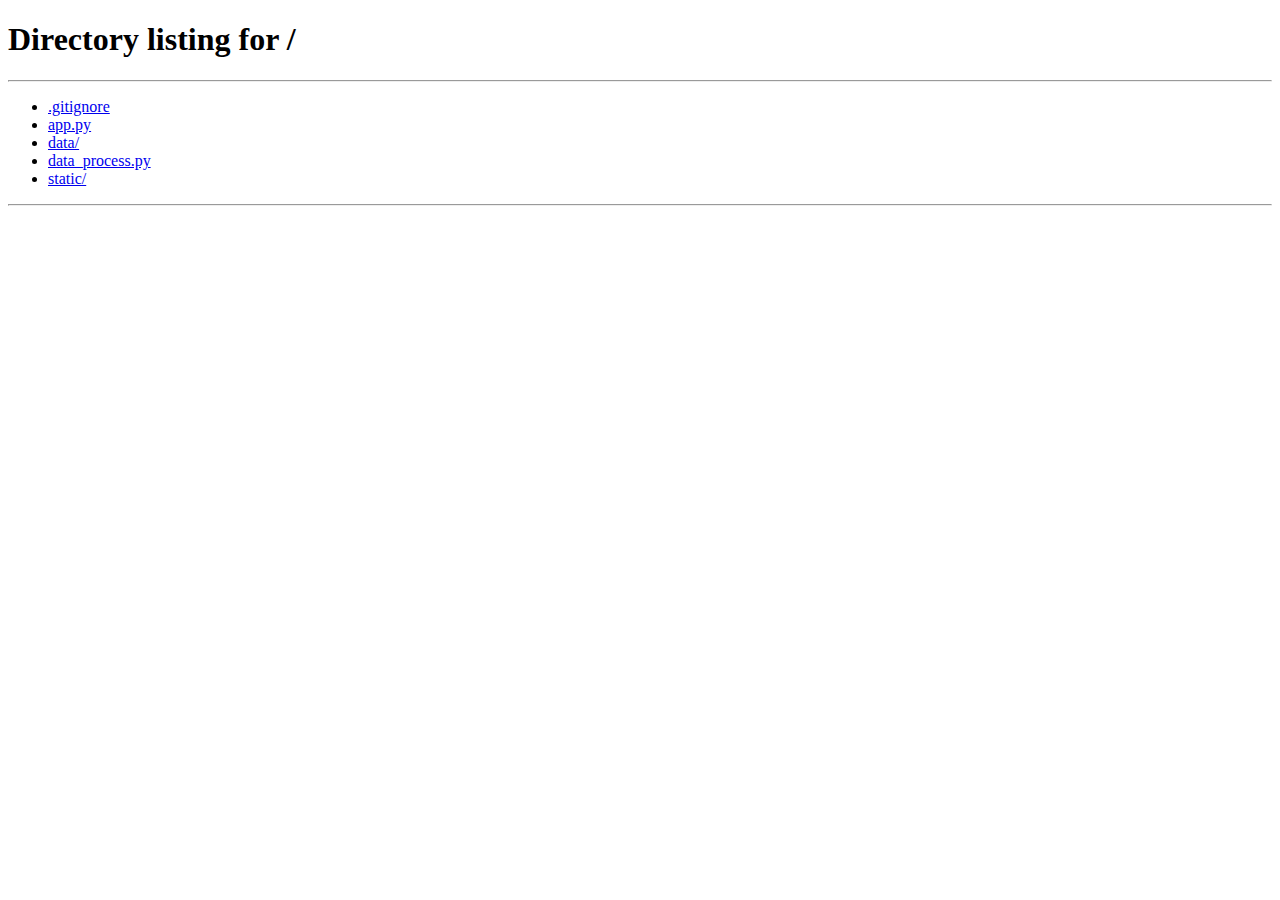
==== static/attraction.html @ bb4d1045 "Stage 2 Week 3: Attraction Page" ====
<!DOCTYPE html>
<html lang="en">
<head>
  <meta charset="UTF-8">
  <meta name="viewport" content="width=device-width, initial-scale=1.0">
  <title>台北一日遊</title>
  <!-- 上線後記得要把 . 加回來 -->
  <link rel="stylesheet" type="text/css" href="/static/attraction.css"/>
  <script src="/static/attraction.js" defer></script>
</head>
<body>
  <div class="navigation">
    <div class="navigationDiv">
      <div class="navigationText">台北一日遊</div>
      <div class="navigationContainer">
        <div class="navigationButtonLeft">
          <span class="navigationButtonLeftText">預定行程</span>
        </div>
        <div class="navigationButtonRight">
          <span class="navigationButtonRightText">登入/註冊</span>
        </div>
      </div>
    </div>
  </div>
  <main>
    <section>
      <div class="pictureBox">
        <div class="arrows">
          <div class="leftArrow"></div>
          <div class="rightArrow"></div>
        </div>
      <div class="circleBar">
      </div>
      <div class="pictures"></div>
      </div>
      <div class="profile">
        <div class="name"></div>
        <div class="catMRT"></div>
        <form class="booking">
          <div class="title">訂購導覽行程</div>
          <div class="explain">以此景點為中心的一日行程，帶您探索城市角落故事</div>
          <div class="date">
            <div class="dateBox">
              <div class="dateText">選擇日期：</div>
              <div class="inputBox">
                <input type="date" class="dateInput">
                <img class="calendar">
              </div>
            </div>
            <div class="empty"></div>
          </div>
          <div class="time">
            <div class="timeText">選擇時間：</div>
            <div class="upRadioBox">
              <input type="radio" value="上半天" name="time" id="upRadio" checked>
              <label for="upRadio" class="upRadioText">上半天</label>
            </div>
            <div class="downRadioBox">
              <input type="radio" value="下半天" name="time" id="downRadio">
              <label for="downRadio" class="downRadioText">下半天</label>
            </div>
          </div>
          <div class="price">
            <div class="priceText">導覽費用：</div>
            <div class="priceDollars">新台幣 2000 元</div>
          </div>
          <div class="button">
            <div class="buttonText">開始預約行程</div>
          </div>
        </form>
      </div>
    </section>
    <div class="separator"></div>
    <div class="informations">
      <div class="descriptionBox">
        <div class="description"></div>
      </div>
      <div class="addressBox">
        <div class="addressTitle">景點地址：</div>
        <div class="addressContent">景點地址</div>
      </div>
      <div class="transportBox">
        <div class="transportTitle">交通方式：</div>
        <div class="transportContent">交通方式</div>
      </div>
    </div>
  </main>
  <footer>
    <div class="footerDiv">
      <div class="footerText">COPYRIGHT © 2021 台北一日遊</div>
    </div>
  </footer>
</body>
</html>
---- static/attraction.css ----
@import url('https://fonts.googleapis.com/css2?family=Noto+Sans+TC:wght@100;300;400;500;700;900&display=swap');

*{
    margin:0;
	padding:0;
	border:0;
	font-size:100%;
	font:inherit;
	vertical-align:baseline;
}
body{
    overflow-x:hidden;
}
.navigation{
    position:sticky;
    top:0px;
    z-index:1;
    display:flex;
    justify-content:center;
    align-items:center;
    margin:0 auto;
    width:100%;
    height:54px;
    background-color:#FFFFFF;
    border-bottom:1px solid #E8E8E8;
}
.navigationDiv{
    flex:none;
    display:flex;
    justify-content:space-between;
    margin:auto;
    width:1200px;
    height:34px;
}
.navigationText{
    flex:none;
    width:150px;
    height:34px;
    font-family:"Noto Sans TC", sans-serif;
    font-weight:700;
    font-size:30px;
    line-height:34px;
    color:#448899;
    cursor:pointer;
}
.navigationContainer{
    flex:none;
    display:flex;
    width:175px;
    height:34px;
}
.navigationButtonLeft{
    flex:none;
    width:64px;
    height:14px;
    justify-content:space-between;
    padding:10px;
}
.navigationButtonLeftText{
    width:64px;
    height:14px;
    font-family:"Noto Sans TC", sans-serif;
    font-weight:500;
    font-size:16px;
    line-height:13.3px;
    color:#666666;
}
.navigationButtonRight{
    flex:none;
    width:71px;
    height:14px;
    justify-content:space-between;
    padding:10px;
}
.navigationButtonRightText{
    width:71px;
    height:14px;
    font-family:"Noto Sans TC", sans-serif;
    font-weight:500;
    font-size:16px;
    line-height:13.3px;
    color:#666666;
}
main{
    display:flex;
    flex-direction:column;
    justify-content:center;
    align-items:center;
    width:100%;
    margin:0 auto;
}
section{
    flex:none;
    display:flex;
    justify-content:center;
    align-items:center;
    width:1200px;
    height:400px;
    margin-top:40px;
}
.pictureBox{
    position:relative;
    display:flex;
    justify-content:center;
    align-items:center;
    width:45%;
    height:400px;
    margin-left:1.25%;
    background-size:cover;
    border-radius:5px;
}
.arrows{
    flex:none;
    display:flex;
    justify-content:space-between;
    align-items:center;
    z-index:1;
    width:100%;
    height:36px;
}
.leftArrow{
    flex:none;
    width:36px;
    height:36px;
    margin-left:10px;
    background-image:url(images/leftArrow.png);
    background-size:cover;
    opacity:0.75;
    cursor:pointer;
}
.rightArrow{
    flex:none;
    width:36px;
    height:36px;
    margin-right:10px;
    background-image:url(images/rightArrow.png);
    background-size:cover;
    opacity:0.75;
    cursor:pointer;
}
.circleBar{
    position:absolute;
    bottom:10px;
    z-index:1;
    display:flex;
    justify-content:center;
    align-items:center;
    width:100%;
    opacity:0.75;
}
.circleBox{
    z-index:2;
    flex:none;
    display:flex;
    justify-content:center;
    align-items:center;
    width:24px;
    height:12px;
}
.circle{
    z-index:2;
    flex:none;
    width:12px;
    height:12px;
    background-color:#FFFFFF;
    border-radius:50%;
    border:0px;
    cursor:pointer;
}
.circle.change{
    width:10px;
    height:10px;
    background-color:#000000;
    border:1px solid #FFFFFF;
}
.pictures{
    position:absolute;
    display:flex;
    align-items:center;
    width:100%;
    height:100%;
    border-radius:5px;
}
.picture{
    flex:none;
    z-index:0;
    width:100%;
    height:100%;
    background-size:cover;
    background-position:center;
    border-radius:5px;
    transition:1s ease;
    opacity:1;
}
.picture.fade-out{
    opacity:0;
}
.profile{
    width:50%;
    margin-left:2.5%;
    margin-right:1.25%;
}
.name{
    width:100%;
    font-family:"Noto Sans TC", sans-serif;
    font-size:24px;
    font-weight:700;
    line-height:33px;
    text-align:left;
    color:#666666;
}
.catMRT{
    width:100%;
    height:22px;
    margin-top:15px;
    font-family:"Noto Sans TC", sans-serif;
    font-size:16px;
    font-weight:400;
    line-height:22px;
    text-align:left;
    color:#666666;
}
.booking{
    height:272px;
    padding:15px 20px 15px 20px;
    margin-top:20px;
    margin-bottom:8px;
    background-color:#E8E8E8;
    border-radius:5px;
}
.title{
    height:22px;
    font-family:"Noto Sans TC", sans-serif;
    font-size:16px;
    font-weight:700;
    line-height:22px;
    text-align:left;
    color:#666666;
}
.explain{
    height:24px;
    margin-top:15px;
    font-family:"Noto Sans TC", sans-serif;
    font-size:16px;
    font-weight:400;
    line-height:24px;
    text-align:left;
    color:#666666;
}
.date{
    display:flex;
    justify-content:center;
    align-items:center;
    height:35px;
    margin-top:15px;
}
.dateBox{
    flex:none;
    width:50%;
    display:flex;
    align-items:center;
}
.dateText{
    flex:none;
    width:81px;
    height:17px;
    font-family:"Noto Sans TC", sans-serif;
    font-size:16px;
    font-weight:700;
    line-height:17px;
    text-align:center;
    color:#666666;
}
.inputBox{
    flex:none;
    display:flex;
    justify-content:center;
    align-items:center;
    width:193px;
    height:35px;
    margin-left:5px;
    background-color:#FFFFFF;
    border-radius:5px;
}
.dateInput{
    flex:none;
    width:149px;
    height:25px;
    font-family:"Noto Sans TC", sans-serif;
    font-size:16px;
    font-weight:400;
    line-height:25px;
    text-align:left;
    color:#000000;
}
.empty{
    flex:none;
    width:50%;
}
.time{
    display:flex;
    align-items:center;
    height:22px;
    margin-top:15px;
}
.timeText{
    flex:none;
    width:81px;
    height:22px;
    font-family:"Noto Sans TC", sans-serif;
    font-size:16px;
    font-weight:700;
    line-height:22px;
    text-align:center;
    color:#666666;
}
input[type = radio]{
    appearance:none;
    width:22px;
    height:22px;
    background-color:#FFFFFF;
    border:2px solid #FFFFFF;
    border-radius:50%;
    cursor:pointer;
}
input[type = radio]:checked{
    appearance:none;
    width:22px;
    height:22px;
    background-color:#448899;
    border:2px solid #FFFFFF;
    border-radius:50%;
    cursor:pointer;
}
.upRadioBox, .downRadioBox{
    flex:none;
    display:flex;
    justify-content:center;
    align-items:center;
    width:87px;
    height:22px;
    margin-left:5px;
}
.upRadioText, .downRadioText{
    flex:none;
    width:48px;
    height:14px;
    margin-left:4px;
    font-family:"Noto Sans TC", sans-serif;
    font-size:16px;
    font-weight:400;
    line-height:14px;
    text-align:center;
    color:#666666;
    cursor:pointer;
}
.price{
    display:flex;
    align-items:center;
    height:22px;
    margin-top:15px;
}
.priceText{
    flex:none;
    width:81px;
    height:22px;
    font-family:"Noto Sans TC", sans-serif;
    font-size:16px;
    font-weight:700;
    line-height:22px;
    text-align:center;
    color:#666666;
}
.priceDollars{
    flex:none;
    width:108px;
    height:14px;
    margin-left:5px;
    font-family:"Noto Sans TC", sans-serif;
    font-size:16px;
    font-weight:400;
    line-height:14px;
    text-align:center;
    color:#666666;
}
.button{
    display:flex;
    justify-content:center;
    align-items:center;
    width:154px;
    height:36px;
    margin-top:25px;
    border-radius:5px;
    background-color: #448899;
    cursor:pointer;
}
.buttonText{
    flex:none;
    width:114px;
    height:16px;
    font-family:"Noto Sans TC", sans-serif;
    font-size:19px;
    font-weight:400;
    line-height:16px;
    text-align:center;
    color:#FFFFFF;
}
.separator{
    flex:none;
    width:1200px;
    margin-top:40px;
    border:1px solid #E8E8E8;
}
.informations{
    flex:none;
    display:flex;
    flex-direction:column;
    width:1180px;
    margin-top:40px;
    margin-bottom:40px;
    padding:10px;
}
.descriptionBox{
    flex:none;
}
.description{
    font-family:"Noto Sans TC", sans-serif;
    font-size:16px;
    font-weight:400;
    /* line-height:23.17px; */
    text-align:left;
    color:#666666;
}
.addressBox{
    flex:none;
    margin-top:20px;
}
.addressTitle{
    height:32px;
    font-family:"Noto Sans TC", sans-serif;
    font-size:16px;
    font-weight:700;
    line-height:32px;
    text-align:left;
    color:#666666;
}
.addressContent{
    font-family:"Noto Sans TC", sans-serif;
    font-size:16px;
    font-weight:400;
    /* line-height:23.17px; */
    text-align:left;
    color:#666666;
}
.transportBox{
    flex:none;
    margin-top:20px;
    margin-bottom:80px;
}
.transportTitle{
    height:32px;
    font-family:"Noto Sans TC", sans-serif;
    font-size:16px;
    font-weight:700;
    line-height:32px;
    text-align:left;
    color:#666666;
}
.transportContent{
    font-family:"Noto Sans TC", sans-serif;
    font-size:16px;
    font-weight:400;
    /* line-height:23.17px; */
    text-align:left;
    color:#666666;
}
footer{
    display:flex;
    justify-content:center;
    align-items:center;
    margin:auto;
    width:100%;
    height:104px;
    background-color:#757575;
}
.footerDiv{
    flex:none;
    display:flex;
    justify-content:center;
    align-items:center;
    height:24px;
}
.footerText{
    flex:none;
    height:14px;
    text-align:center;
    font-family:"Noto Sans TC", sans-serif;
    font-weight:700;
    font-size:16px;
    line-height:13.3px;
    color:#FFFFFF;
}

@media(max-width:1200px){
    .navigationDiv{
        width:100%;
    }
    .navigationText{
        margin-left:10px;
    }
    section{
        width:100%;
    }
    .separator{
        width:96%;
    }
    .informations{
        width:96%;
    }
}
@media(max-width:945px){
    .circleBar.scroll{
        display:flex;
        justify-content:normal;
        align-items:center;
        overflow-x:auto;
        overflow-anchor:auto;
        scrollbar-width:thin;
    }
}
@media(max-width:835px){
    .explain{
        height:48px;
    }
}
@media(max-width:700px){
    section{
        flex-direction:column;
        width:100%;
        height:auto;
        margin-top:0px;
    }
    .pictureBox{
        width:100%;
        height:350px;
        margin-left:0px;
    }
    .circleBar.scroll{
        display:flex;
        justify-content:center;
        align-items:center;
    }
    .profile{
        width:94.44%;
        margin-top:20px;
    }
    .explain{
        height:24px;
    }
    .separator{
        width:94.44%;
    }
    .informations{
        width:88.89%;
    }
}
@media(max-width:450px){
    .circleBar.scroll{
        display:flex;
        justify-content:center;
        align-items:center;
        overflow-x:auto;
        overflow-anchor:auto;
        scrollbar-width:thin;
    }
    .explain{
        height:48px;
    }
}
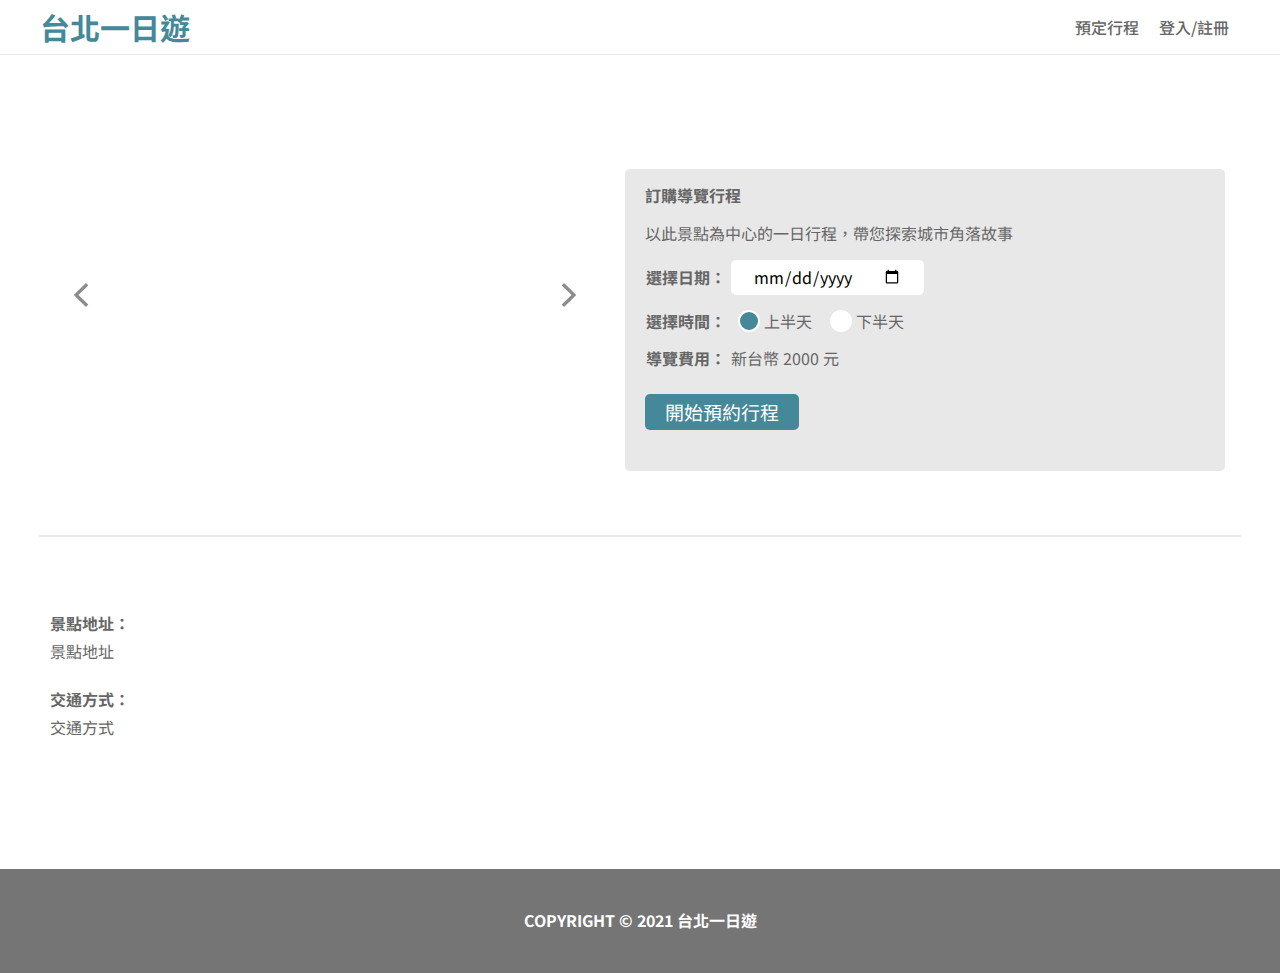
==== commit a0a0a4fc: "Optimize User Experience" ====
--- a/static/attraction.html
+++ b/static/attraction.html
@@ -4,7 +4,6 @@
   <meta charset="UTF-8">
   <meta name="viewport" content="width=device-width, initial-scale=1.0">
   <title>台北一日遊</title>
-  <!-- 上線後記得要把 . 加回來 -->
   <link rel="stylesheet" type="text/css" href="/static/attraction.css"/>
   <script src="/static/attraction.js" defer></script>
 </head>
--- a/static/attraction.css
+++ b/static/attraction.css
@@ -189,7 +189,7 @@
     background-size:cover;
     background-position:center;
     border-radius:5px;
-    transition:1s ease;
+    transition:1s;
     opacity:1;
 }
 .picture.fade-out{
@@ -523,9 +523,7 @@
         display:flex;
         justify-content:normal;
         align-items:center;
-        overflow-x:auto;
-        overflow-anchor:auto;
-        scrollbar-width:thin;
+        overflow-x:hidden;
     }
 }
 @media(max-width:835px){
@@ -569,9 +567,7 @@
         display:flex;
         justify-content:center;
         align-items:center;
-        overflow-x:auto;
-        overflow-anchor:auto;
-        scrollbar-width:thin;
+        overflow-x:hidden;
     }
     .explain{
         height:48px;
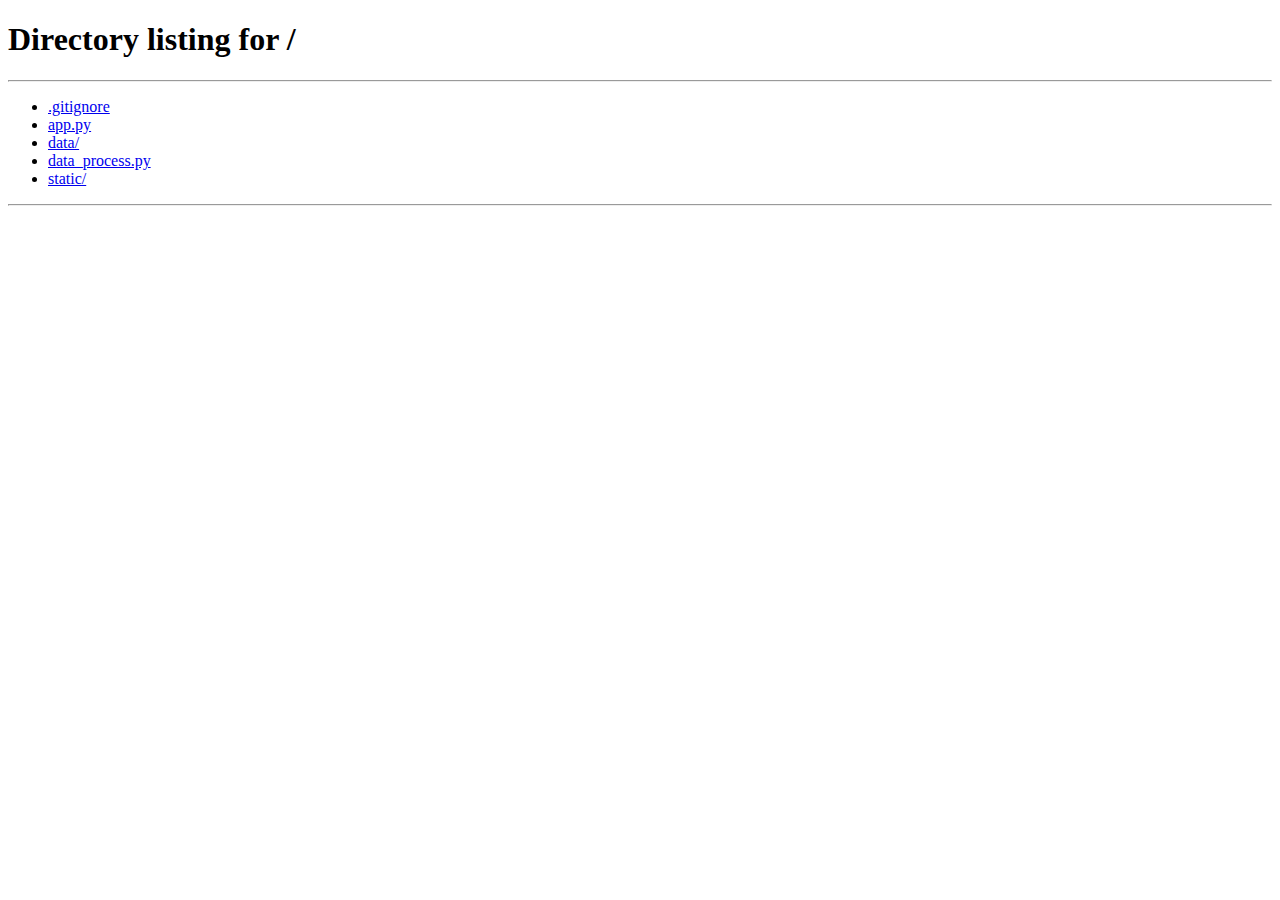
==== commit c5228f76: "Stage 2 Week 4: User APIs and Sign Up/In/Out User Interface" ====
--- a/static/attraction.html
+++ b/static/attraction.html
@@ -8,6 +8,66 @@
   <script src="/static/attraction.js" defer></script>
 </head>
 <body>
+  <div class="dialogSignin">
+    <div class="colorBar"></div>
+    <img src="/static/images/cross.png" class="cross">
+    <div class="signinBox">
+      <div class="signinHead">
+        <div class="signinHeadText">登入會員帳號</div>
+      </div>
+      <form action="/api/user/auth" method="put" class="signinForm">
+        <div class="emailBox">
+          <input type="text" name="email" class="emailSignin" placeholder="輸入電子信箱">
+        </div>
+        <div class="passwordBox">
+          <input type="password" name="password" class="passwordSignin" placeholder="輸入密碼">
+        </div>
+        <div class="submitBox">
+          <input type="submit" value="登入帳戶" class="submitSignin">
+        </div>
+      </form>
+      <div class="signinResultFailed">
+        <div class="signinResultFailedText">電子信箱或密碼錯誤</div>
+      </div>
+      <div class="toSignup">
+        <div class="toSignupText">還沒有帳戶？點此</div>
+        <dic class="toSignupBtn">註冊</dic>
+      </div>
+    </div>
+  </div>
+  <div class="dialogSignup">
+    <div class="colorBar"></div>
+    <img src="/static/images/cross.png" class="cross">
+    <div class="signupBox">
+      <div class="signupHead">
+        <div class="signupHeadText">註冊會員帳號</div>
+      </div>
+      <form action="/api/user" method="post" class="signupForm">
+        <div class="nameBox">
+          <input type="text" name="name" class="nameSignup" placeholder="輸入姓名">
+        </div>
+        <div class="emailBox">
+          <input type="text" name="email" class="emailSignup" placeholder="輸入電子信箱">
+        </div>
+        <div class="passwordBox">
+          <input type="password" name="password" class="passwordSignup" placeholder="輸入密碼">
+        </div>
+        <div class="submitBox">
+          <input type="submit" value="註冊新帳戶" class="submitSignup">
+        </div>
+      </form>
+      <div class="signupResultOk">
+        <div class="signupResultOkText">註冊成功，請登入系統</div>
+      </div>
+      <div class="signupResultFailed">
+        <div class="signupResultFailedText">該電子信箱已經註冊帳戶</div>
+      </div>
+      <div class="toSignin">
+        <div class="toSigninText">已經有帳戶了？點此</div>
+        <dic class="toSigninBtn">登入</dic>
+      </div>
+    </div>
+  </div>
   <div class="navigation">
     <div class="navigationDiv">
       <div class="navigationText">台北一日遊</div>
@@ -17,6 +77,9 @@
         </div>
         <div class="navigationButtonRight">
           <span class="navigationButtonRightText">登入/註冊</span>
+        </div>
+        <div class="navigationButtonRightSignout">
+          <span class="navigationButtonRightSignoutText">登出系統</span>
         </div>
       </div>
     </div>
@@ -89,5 +152,6 @@
       <div class="footerText">COPYRIGHT © 2021 台北一日遊</div>
     </div>
   </footer>
+  <div class="overlay"></div>
 </body>
 </html>--- a/static/attraction.css
+++ b/static/attraction.css
@@ -11,6 +11,142 @@
 body{
     overflow-x:hidden;
 }
+.dialogSignin, .dialogSignup{
+    display:none;
+    position:fixed;
+    top:80px;
+    left:50%;
+    transform:translateX(-50%);
+    z-index:3;
+    box-sizing:border-box;
+    width:340px;
+    height:auto;
+    border-radius:6px;
+    background-color:#FFFFFF;
+    box-shadow:0px 4px 60px 0px #AAAAAA;
+}
+.colorBar{
+    width:100%;
+    height:10px;
+    border-radius:4px 4px 0px 0px;
+    background:linear-gradient(270deg, #337788 0%, #66AABB 100%);
+}
+.cross{
+    position:absolute;
+    top:27px;
+    right:17px;
+    width:16px;
+    height:16px;
+    cursor:pointer;
+}
+.signinBox, .signupBox{
+    display:flex;
+    flex-direction:column;
+    align-items:center;
+    margin:15px;
+}
+.signinHead, .signupHead{
+    flex:none;
+    display:flex;
+    justify-content:center;
+    align-items:center;
+    width:100%;
+    height:27px;
+}
+.signinHeadText, .signupHeadText{
+    flex:none;
+    font-family:"Noto Sans TC", sans-serif;
+    font-size:24px;
+    font-weight:700;
+    line-height:24px;
+    text-align:center;
+    color:#666666;
+}
+.signinForm, .signupForm{
+    flex:none;
+    width:100%;
+    margin-top:15px;
+}
+.emailBox, .passwordBox, .nameBox{
+    display:flex;
+    justify-content:center;
+    align-items:center;
+    width:100%;
+    height:47px;
+    box-sizing:border-box;
+    margin-bottom:10px;
+    background-color:#FFFFFF;
+    border:1px solid #CCCCCC;
+    border-radius:5px;
+}
+.emailSignin, .passwordSignin, .nameSignup, .emailSignup, .passwordSignup{
+    flex:none;
+    width:280px;
+    height:17px;
+    font-family:"Noto Sans TC", sans-serif;
+    font-size:16px;
+    font-weight:500;
+    text-align:left;
+    color:#757575;
+
+}
+.submitBox{
+    display:flex;
+    justify-content:center;
+    align-items:center;
+    width:100%;
+    height:47px;
+    margin-bottom:10px;
+    background-color:#448899;
+    border-radius:5px;
+    cursor:pointer;
+}
+.submitSignin, .submitSignup{
+    flex:none;
+    width:270px;
+    height:27px;
+    margin:auto;
+    font-family:"Noto Sans TC", sans-serif;
+    font-size:19px;
+    font-weight:400;
+    text-align:center;
+    background-color:#448899;
+    color:#FFFFFF;
+    cursor:pointer;
+}
+.toSignup, .toSignin, .signinResultFailed, .signupResultOk, .signupResultFailed{
+    flex:none;
+    display:flex;
+    justify-content:center;
+    align-items:center;
+    width:100%;
+    height:22px;
+    font-family:"Noto Sans TC", sans-serif;
+    font-size:16px;
+    font-weight:500;
+    text-align:center;
+    color:#666666;
+}
+.signinResultFailed, .signupResultOk, .signupResultFailed{
+    display:none;
+}
+.signupResultOk.active{
+    display:block;
+    margin-bottom:10px;
+    color:green;
+}
+.signinResultFailed.active, .signupResultFailed.active{
+    display:block;
+    margin-bottom:10px;
+    color:red;
+}
+.toSignupText, .toSigninText, .signinResultFailedText, .signupResultOkText, .signupResultFailedText{
+    flex:none;
+}
+.toSignupBtn, .toSigninBtn{
+    flex:none;
+    cursor:pointer;
+}
 .navigation{
     position:sticky;
     top:0px;
@@ -64,15 +200,19 @@
     font-size:16px;
     line-height:13.3px;
     color:#666666;
-}
-.navigationButtonRight{
+    cursor:pointer;
+}
+.navigationButtonRight, .navigationButtonRightSignout{
     flex:none;
     width:71px;
     height:14px;
     justify-content:space-between;
     padding:10px;
 }
-.navigationButtonRightText{
+.navigationButtonRightSignout{
+    display:none;
+}
+.navigationButtonRightText, .navigationButtonRightSignoutText{
     width:71px;
     height:14px;
     font-family:"Noto Sans TC", sans-serif;
@@ -80,6 +220,7 @@
     font-size:16px;
     line-height:13.3px;
     color:#666666;
+    cursor:pointer;
 }
 main{
     display:flex;
@@ -500,6 +641,17 @@
     line-height:13.3px;
     color:#FFFFFF;
 }
+.overlay{
+    position:fixed;
+    top:0;
+    left:0;
+    display:none;
+    z-index:2;
+    width:100%;
+    height:100%;
+    background-color:#000000;
+    opacity:25%;
+}
 
 @media(max-width:1200px){
     .navigationDiv{
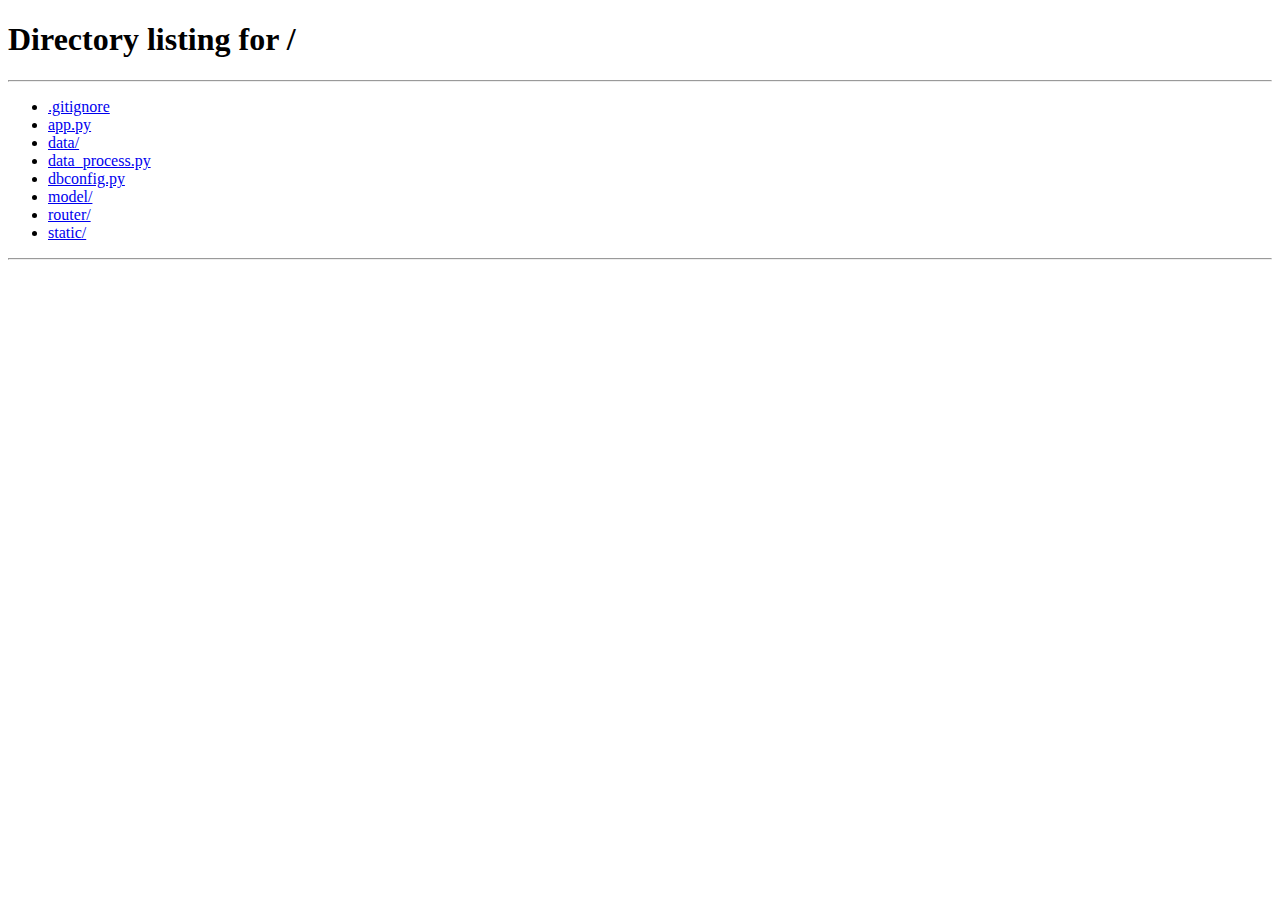
==== commit 8604310f: "Modify Back-end Code According to MVC Pattern" ====
--- a/static/attraction.html
+++ b/static/attraction.html
@@ -4,8 +4,9 @@
   <meta charset="UTF-8">
   <meta name="viewport" content="width=device-width, initial-scale=1.0">
   <title>台北一日遊</title>
-  <link rel="stylesheet" type="text/css" href="/static/attraction.css"/>
-  <script src="/static/attraction.js" defer></script>
+  <link rel="stylesheet" type="text/css" href="/static/css/attraction.css"/>
+  <script src="/static/js/navigation.js" defer></script>
+  <script src="/static/js/attraction.js" defer></script>
 </head>
 <body>
   <div class="dialogSignin">
@@ -127,7 +128,7 @@
             <div class="priceDollars">新台幣 2000 元</div>
           </div>
           <div class="button">
-            <div class="buttonText">開始預約行程</div>
+            <input type="submit" value="開始預約行程" class="buttonText">
           </div>
         </form>
       </div>
--- a/static/css/attraction.css
+++ b/static/css/attraction.css
@@ -0,0 +1,733 @@
+@import url('https://fonts.googleapis.com/css2?family=Noto+Sans+TC:wght@100;300;400;500;700;900&display=swap');
+
+*{
+    margin:0;
+	padding:0;
+	border:0;
+	font-size:100%;
+	font:inherit;
+	vertical-align:baseline;
+}
+input:focus{
+    outline:none;
+}
+body{
+    overflow-x:hidden;
+}
+.dialogSignin, .dialogSignup{
+    display:none;
+    position:fixed;
+    top:80px;
+    left:50%;
+    transform:translateX(-50%);
+    z-index:3;
+    box-sizing:border-box;
+    width:340px;
+    height:auto;
+    border-radius:6px;
+    background-color:#FFFFFF;
+    box-shadow:0px 4px 60px 0px #AAAAAA;
+}
+.colorBar{
+    width:100%;
+    height:10px;
+    border-radius:4px 4px 0px 0px;
+    background:linear-gradient(270deg, #337788 0%, #66AABB 100%);
+}
+.cross{
+    position:absolute;
+    top:27px;
+    right:17px;
+    width:16px;
+    height:16px;
+    cursor:pointer;
+}
+.signinBox, .signupBox{
+    display:flex;
+    flex-direction:column;
+    align-items:center;
+    margin:15px;
+}
+.signinHead, .signupHead{
+    flex:none;
+    display:flex;
+    justify-content:center;
+    align-items:center;
+    width:100%;
+    height:27px;
+}
+.signinHeadText, .signupHeadText{
+    flex:none;
+    font-family:"Noto Sans TC", sans-serif;
+    font-size:24px;
+    font-weight:700;
+    line-height:24px;
+    text-align:center;
+    color:#666666;
+}
+.signinForm, .signupForm{
+    flex:none;
+    width:100%;
+    margin-top:15px;
+}
+.emailBox, .passwordBox, .nameBox{
+    display:flex;
+    justify-content:center;
+    align-items:center;
+    width:100%;
+    height:47px;
+    box-sizing:border-box;
+    margin-bottom:10px;
+    background-color:#FFFFFF;
+    border:1px solid #CCCCCC;
+    border-radius:5px;
+}
+.emailSignin, .passwordSignin, .nameSignup, .emailSignup, .passwordSignup{
+    flex:none;
+    width:280px;
+    height:17px;
+    font-family:"Noto Sans TC", sans-serif;
+    font-size:16px;
+    font-weight:500;
+    text-align:left;
+    color:#757575;
+
+}
+.submitBox{
+    display:flex;
+    justify-content:center;
+    align-items:center;
+    width:100%;
+    height:47px;
+    margin-bottom:10px;
+    background-color:#448899;
+    border-radius:5px;
+    cursor:pointer;
+}
+.submitSignin, .submitSignup{
+    flex:none;
+    width:270px;
+    height:27px;
+    margin:auto;
+    font-family:"Noto Sans TC", sans-serif;
+    font-size:19px;
+    font-weight:400;
+    text-align:center;
+    background-color:#448899;
+    color:#FFFFFF;
+    cursor:pointer;
+}
+.toSignup, .toSignin, .signinResultFailed, .signupResultOk, .signupResultFailed{
+    flex:none;
+    display:flex;
+    justify-content:center;
+    align-items:center;
+    width:100%;
+    height:22px;
+    font-family:"Noto Sans TC", sans-serif;
+    font-size:16px;
+    font-weight:500;
+    text-align:center;
+    color:#666666;
+}
+.signinResultFailed, .signupResultOk, .signupResultFailed{
+    display:none;
+}
+.signupResultOk.active{
+    display:block;
+    margin-bottom:10px;
+    color:green;
+}
+.signinResultFailed.active, .signupResultFailed.active{
+    display:block;
+    margin-bottom:10px;
+    color:red;
+}
+.toSignupText, .toSigninText, .signinResultFailedText, .signupResultOkText, .signupResultFailedText{
+    flex:none;
+}
+.toSignupBtn, .toSigninBtn{
+    flex:none;
+    cursor:pointer;
+}
+.navigation{
+    position:sticky;
+    top:0px;
+    z-index:1;
+    display:flex;
+    justify-content:center;
+    align-items:center;
+    margin:0 auto;
+    width:100%;
+    height:54px;
+    background-color:#FFFFFF;
+    border-bottom:1px solid #E8E8E8;
+}
+.navigationDiv{
+    flex:none;
+    display:flex;
+    justify-content:space-between;
+    margin:auto;
+    width:1200px;
+    height:34px;
+}
+.navigationText{
+    flex:none;
+    width:150px;
+    height:34px;
+    font-family:"Noto Sans TC", sans-serif;
+    font-weight:700;
+    font-size:30px;
+    line-height:34px;
+    color:#448899;
+    cursor:pointer;
+}
+.navigationContainer{
+    flex:none;
+    display:flex;
+    width:175px;
+    height:34px;
+}
+.navigationButtonLeft{
+    flex:none;
+    width:64px;
+    height:14px;
+    justify-content:space-between;
+    padding:10px;
+}
+.navigationButtonLeftText{
+    width:64px;
+    height:14px;
+    font-family:"Noto Sans TC", sans-serif;
+    font-weight:500;
+    font-size:16px;
+    line-height:13.3px;
+    color:#666666;
+    cursor:pointer;
+}
+.navigationButtonRight, .navigationButtonRightSignout{
+    flex:none;
+    width:71px;
+    height:14px;
+    justify-content:space-between;
+    padding:10px;
+}
+.navigationButtonRightSignout{
+    display:none;
+}
+.navigationButtonRightText, .navigationButtonRightSignoutText{
+    width:71px;
+    height:14px;
+    font-family:"Noto Sans TC", sans-serif;
+    font-weight:500;
+    font-size:16px;
+    line-height:13.3px;
+    color:#666666;
+    cursor:pointer;
+}
+main{
+    display:flex;
+    flex-direction:column;
+    justify-content:center;
+    align-items:center;
+    width:100%;
+    margin:0 auto;
+}
+section{
+    flex:none;
+    display:flex;
+    justify-content:center;
+    align-items:center;
+    width:1200px;
+    height:400px;
+    margin-top:40px;
+}
+.pictureBox{
+    position:relative;
+    display:flex;
+    justify-content:center;
+    align-items:center;
+    width:45%;
+    height:400px;
+    margin-left:1.25%;
+    background-size:cover;
+    border-radius:5px;
+}
+.arrows{
+    flex:none;
+    display:flex;
+    justify-content:space-between;
+    align-items:center;
+    z-index:1;
+    width:100%;
+    height:36px;
+}
+.leftArrow{
+    flex:none;
+    width:36px;
+    height:36px;
+    margin-left:10px;
+    background-image:url(/static/images/leftArrow.png);
+    background-size:cover;
+    opacity:0.75;
+    cursor:pointer;
+}
+.rightArrow{
+    flex:none;
+    width:36px;
+    height:36px;
+    margin-right:10px;
+    background-image:url(/static/images/rightArrow.png);
+    background-size:cover;
+    opacity:0.75;
+    cursor:pointer;
+}
+.circleBar{
+    position:absolute;
+    bottom:10px;
+    z-index:1;
+    display:flex;
+    justify-content:center;
+    align-items:center;
+    width:100%;
+    opacity:0.75;
+}
+.circleBox{
+    z-index:2;
+    flex:none;
+    display:flex;
+    justify-content:center;
+    align-items:center;
+    width:24px;
+    height:12px;
+}
+.circle{
+    z-index:2;
+    flex:none;
+    width:12px;
+    height:12px;
+    background-color:#FFFFFF;
+    border-radius:50%;
+    border:0px;
+    cursor:pointer;
+}
+.circle.change{
+    width:10px;
+    height:10px;
+    background-color:#000000;
+    border:1px solid #FFFFFF;
+}
+.pictures{
+    position:absolute;
+    display:flex;
+    align-items:center;
+    width:100%;
+    height:100%;
+    border-radius:5px;
+}
+.picture{
+    flex:none;
+    z-index:0;
+    width:100%;
+    height:100%;
+    background-size:cover;
+    background-position:center;
+    border-radius:5px;
+    transition:1s;
+    opacity:1;
+}
+.picture.fade-out{
+    opacity:0;
+}
+.profile{
+    width:50%;
+    margin-left:2.5%;
+    margin-right:1.25%;
+}
+.name{
+    width:100%;
+    font-family:"Noto Sans TC", sans-serif;
+    font-size:24px;
+    font-weight:700;
+    line-height:33px;
+    text-align:left;
+    color:#666666;
+}
+.catMRT{
+    width:100%;
+    height:22px;
+    margin-top:15px;
+    font-family:"Noto Sans TC", sans-serif;
+    font-size:16px;
+    font-weight:400;
+    line-height:22px;
+    text-align:left;
+    color:#666666;
+}
+.booking{
+    height:272px;
+    padding:15px 20px 15px 20px;
+    margin-top:20px;
+    margin-bottom:8px;
+    background-color:#E8E8E8;
+    border-radius:5px;
+}
+.title{
+    height:22px;
+    font-family:"Noto Sans TC", sans-serif;
+    font-size:16px;
+    font-weight:700;
+    line-height:22px;
+    text-align:left;
+    color:#666666;
+}
+.explain{
+    height:24px;
+    margin-top:15px;
+    font-family:"Noto Sans TC", sans-serif;
+    font-size:16px;
+    font-weight:400;
+    line-height:24px;
+    text-align:left;
+    color:#666666;
+}
+.date{
+    display:flex;
+    justify-content:center;
+    align-items:center;
+    height:35px;
+    margin-top:15px;
+}
+.dateBox{
+    flex:none;
+    width:50%;
+    display:flex;
+    align-items:center;
+}
+.dateText{
+    flex:none;
+    width:81px;
+    height:17px;
+    font-family:"Noto Sans TC", sans-serif;
+    font-size:16px;
+    font-weight:700;
+    line-height:17px;
+    text-align:center;
+    color:#666666;
+}
+.inputBox{
+    flex:none;
+    display:flex;
+    justify-content:center;
+    align-items:center;
+    width:193px;
+    height:35px;
+    margin-left:5px;
+    background-color:#FFFFFF;
+    border-radius:5px;
+}
+.dateInput{
+    flex:none;
+    width:149px;
+    height:25px;
+    font-family:"Noto Sans TC", sans-serif;
+    font-size:16px;
+    font-weight:400;
+    line-height:25px;
+    text-align:left;
+    color:#000000;
+}
+.empty{
+    flex:none;
+    width:50%;
+}
+.time{
+    display:flex;
+    align-items:center;
+    height:22px;
+    margin-top:15px;
+}
+.timeText{
+    flex:none;
+    width:81px;
+    height:22px;
+    font-family:"Noto Sans TC", sans-serif;
+    font-size:16px;
+    font-weight:700;
+    line-height:22px;
+    text-align:center;
+    color:#666666;
+}
+input[type = radio]{
+    appearance:none;
+    width:22px;
+    height:22px;
+    background-color:#FFFFFF;
+    border:2px solid #FFFFFF;
+    border-radius:50%;
+    cursor:pointer;
+}
+input[type = radio]:checked{
+    appearance:none;
+    width:22px;
+    height:22px;
+    background-color:#448899;
+    border:2px solid #FFFFFF;
+    border-radius:50%;
+    cursor:pointer;
+}
+.upRadioBox, .downRadioBox{
+    flex:none;
+    display:flex;
+    justify-content:center;
+    align-items:center;
+    width:87px;
+    height:22px;
+    margin-left:5px;
+}
+.upRadioText, .downRadioText{
+    flex:none;
+    width:48px;
+    height:14px;
+    margin-left:4px;
+    font-family:"Noto Sans TC", sans-serif;
+    font-size:16px;
+    font-weight:400;
+    line-height:14px;
+    text-align:center;
+    color:#666666;
+    cursor:pointer;
+}
+.price{
+    display:flex;
+    align-items:center;
+    height:22px;
+    margin-top:15px;
+}
+.priceText{
+    flex:none;
+    width:81px;
+    height:22px;
+    font-family:"Noto Sans TC", sans-serif;
+    font-size:16px;
+    font-weight:700;
+    line-height:22px;
+    text-align:center;
+    color:#666666;
+}
+.priceDollars{
+    flex:none;
+    width:108px;
+    height:14px;
+    margin-left:5px;
+    font-family:"Noto Sans TC", sans-serif;
+    font-size:16px;
+    font-weight:400;
+    line-height:14px;
+    text-align:center;
+    color:#666666;
+}
+.button{
+    display:flex;
+    justify-content:center;
+    align-items:center;
+    width:154px;
+    height:36px;
+    margin-top:25px;
+    border-radius:5px;
+    background-color: #448899;
+    cursor:pointer;
+}
+.buttonText{
+    flex:none;
+    width:154px;
+    height:36px;
+    font-family:"Noto Sans TC", sans-serif;
+    font-size:19px;
+    font-weight:400;
+    line-height:16px;
+    text-align:center;
+    border-radius:5px;
+    background-color: #448899;
+    color:#FFFFFF;
+    cursor:pointer;
+}
+.separator{
+    flex:none;
+    width:1200px;
+    margin-top:40px;
+    border:1px solid #E8E8E8;
+}
+.informations{
+    flex:none;
+    display:flex;
+    flex-direction:column;
+    width:1180px;
+    margin-top:40px;
+    margin-bottom:40px;
+    padding:10px;
+}
+.descriptionBox{
+    flex:none;
+}
+.description{
+    font-family:"Noto Sans TC", sans-serif;
+    font-size:16px;
+    font-weight:400;
+    /* line-height:23.17px; */
+    text-align:left;
+    color:#666666;
+}
+.addressBox{
+    flex:none;
+    margin-top:20px;
+}
+.addressTitle{
+    height:32px;
+    font-family:"Noto Sans TC", sans-serif;
+    font-size:16px;
+    font-weight:700;
+    line-height:32px;
+    text-align:left;
+    color:#666666;
+}
+.addressContent{
+    font-family:"Noto Sans TC", sans-serif;
+    font-size:16px;
+    font-weight:400;
+    /* line-height:23.17px; */
+    text-align:left;
+    color:#666666;
+}
+.transportBox{
+    flex:none;
+    margin-top:20px;
+    margin-bottom:80px;
+}
+.transportTitle{
+    height:32px;
+    font-family:"Noto Sans TC", sans-serif;
+    font-size:16px;
+    font-weight:700;
+    line-height:32px;
+    text-align:left;
+    color:#666666;
+}
+.transportContent{
+    font-family:"Noto Sans TC", sans-serif;
+    font-size:16px;
+    font-weight:400;
+    /* line-height:23.17px; */
+    text-align:left;
+    color:#666666;
+}
+footer{
+    display:flex;
+    justify-content:center;
+    align-items:center;
+    margin:auto;
+    width:100%;
+    height:104px;
+    background-color:#757575;
+}
+.footerDiv{
+    flex:none;
+    display:flex;
+    justify-content:center;
+    align-items:center;
+    height:24px;
+}
+.footerText{
+    flex:none;
+    height:14px;
+    text-align:center;
+    font-family:"Noto Sans TC", sans-serif;
+    font-weight:700;
+    font-size:16px;
+    line-height:13.3px;
+    color:#FFFFFF;
+}
+.overlay{
+    position:fixed;
+    top:0;
+    left:0;
+    display:none;
+    z-index:2;
+    width:100%;
+    height:100%;
+    background-color:#000000;
+    opacity:25%;
+}
+
+@media(max-width:1220px){
+    .navigationDiv{
+        width:100%;
+    }
+    .navigationText{
+        margin-left:10px;
+    }
+    section{
+        width:100%;
+    }
+    .separator{
+        width:96%;
+    }
+    .informations{
+        width:96%;
+    }
+}
+@media(max-width:945px){
+    .circleBar.scroll{
+        display:flex;
+        justify-content:normal;
+        align-items:center;
+        overflow-x:hidden;
+    }
+}
+@media(max-width:835px){
+    .explain{
+        height:48px;
+    }
+}
+@media(max-width:700px){
+    section{
+        flex-direction:column;
+        width:100%;
+        height:auto;
+        margin-top:0px;
+    }
+    .pictureBox{
+        width:100%;
+        height:350px;
+        margin-left:0px;
+    }
+    .circleBar.scroll{
+        display:flex;
+        justify-content:center;
+        align-items:center;
+    }
+    .profile{
+        width:94.44%;
+        margin-top:20px;
+    }
+    .explain{
+        height:24px;
+    }
+    .separator{
+        width:94.44%;
+    }
+    .informations{
+        width:88.89%;
+    }
+}
+@media(max-width:450px){
+    .circleBar.scroll{
+        display:flex;
+        justify-content:center;
+        align-items:center;
+        overflow-x:hidden;
+    }
+    .explain{
+        height:48px;
+    }
+}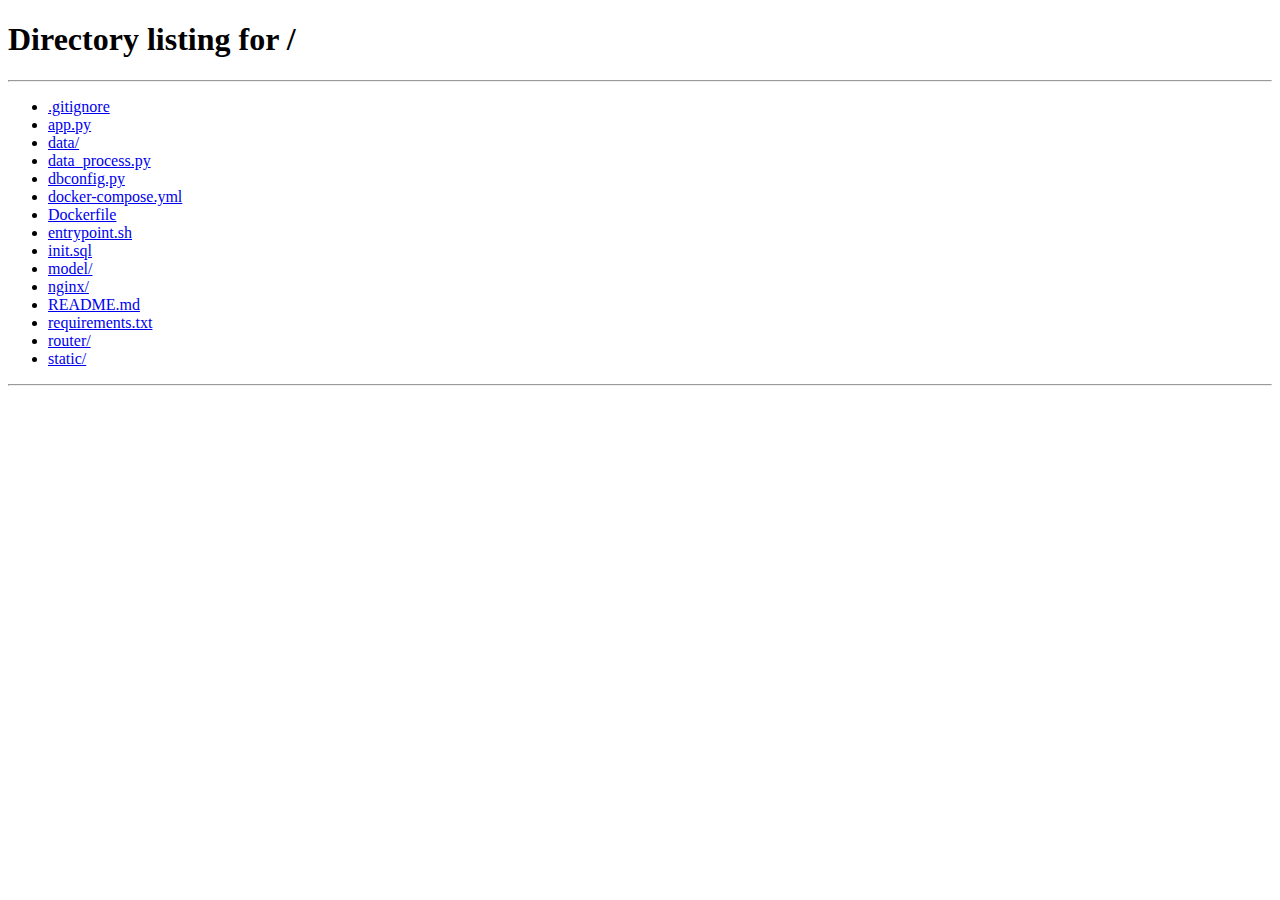
==== commit d17767dc: "Add favicon.ico" ====
--- a/static/attraction.html
+++ b/static/attraction.html
@@ -4,6 +4,7 @@
   <meta charset="UTF-8">
   <meta name="viewport" content="width=device-width, initial-scale=1.0">
   <title>台北一日遊</title>
+  <link rel="icon" href="/static/images/favicon.ico" type="image/x-icon">
   <link rel="stylesheet" type="text/css" href="/static/css/attraction.css"/>
   <script src="/static/js/navigation.js" defer></script>
   <script src="/static/js/attraction.js" defer></script>
